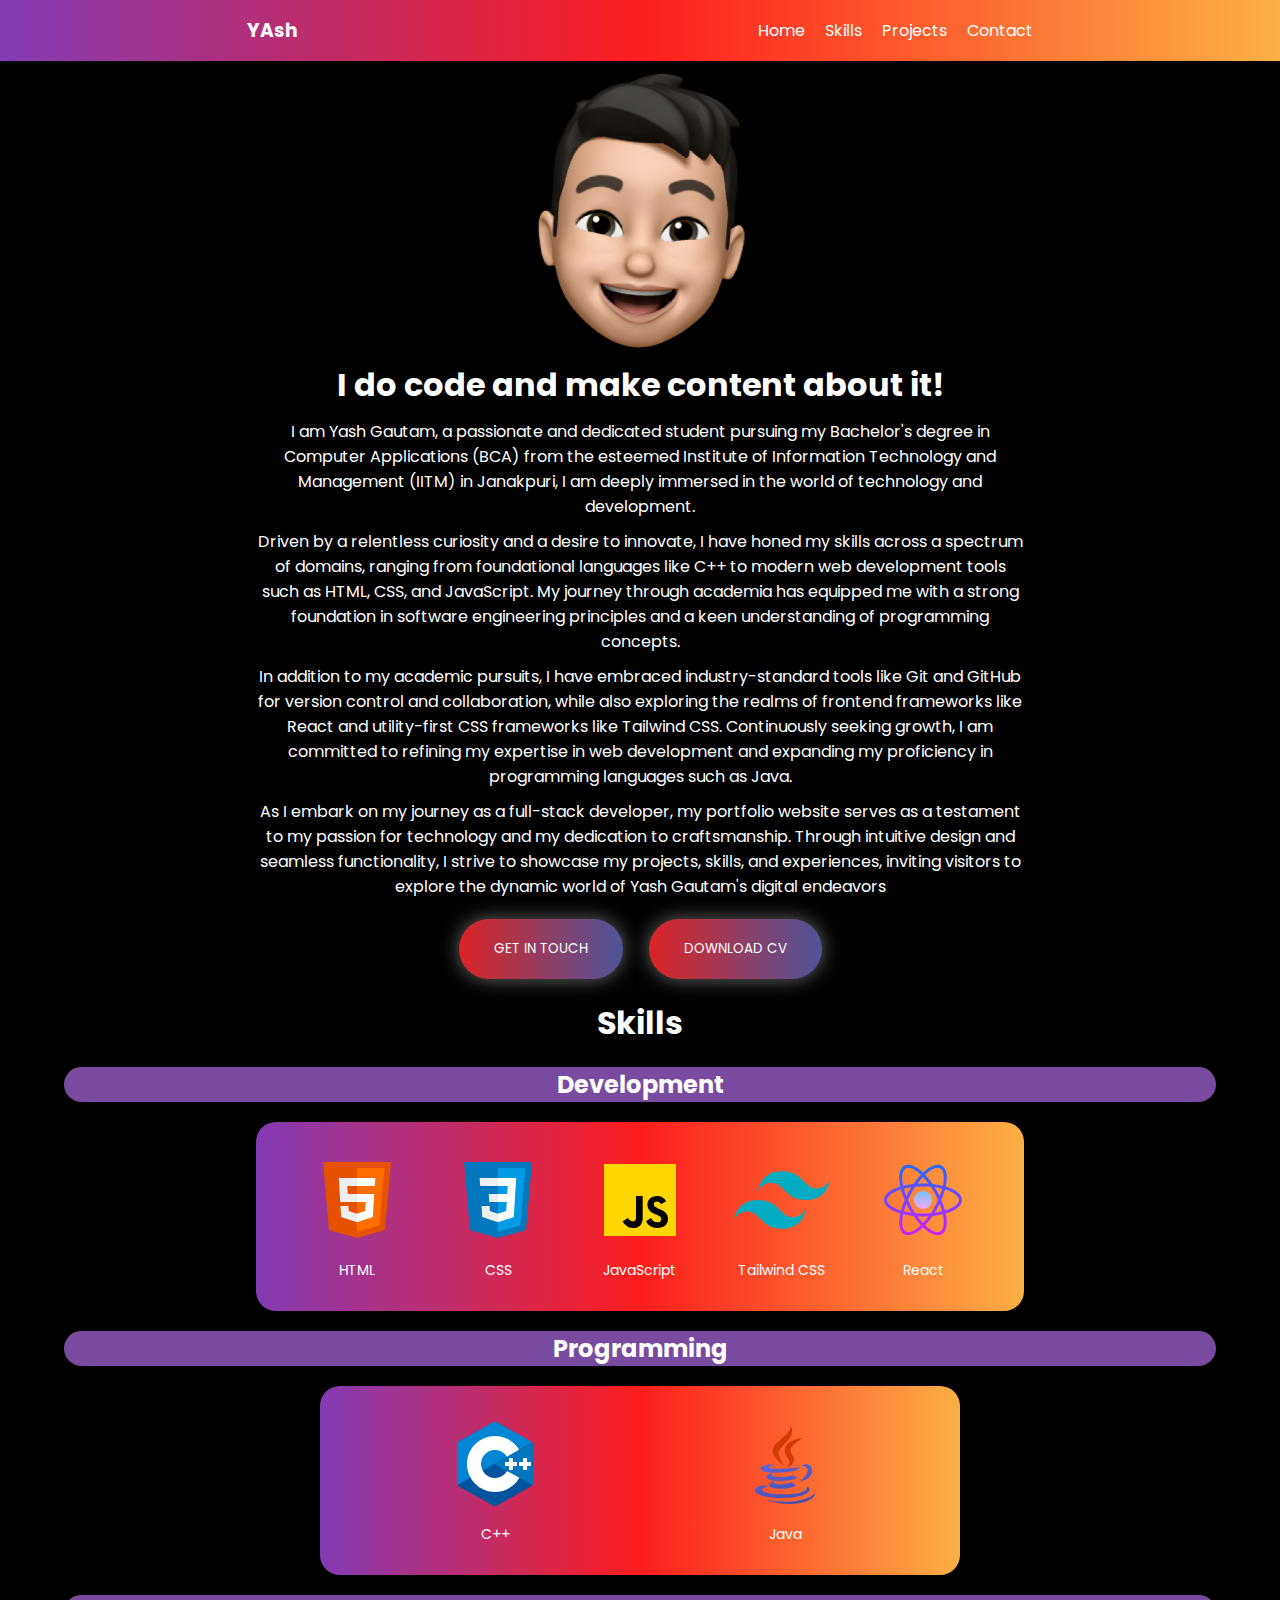
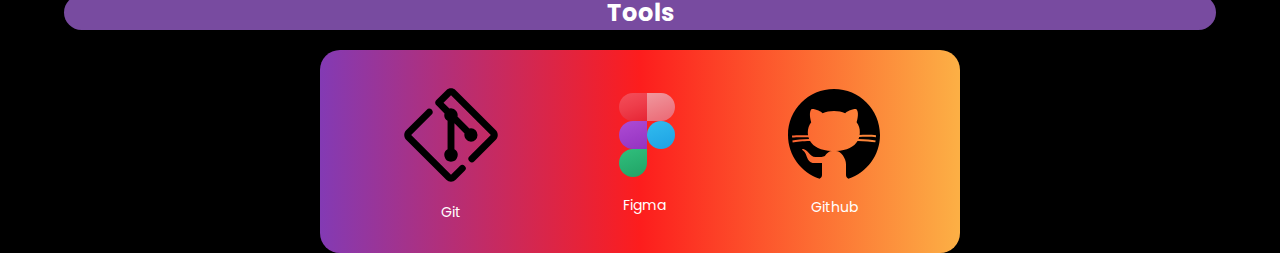
==== index.html @ fa4d7747 "first commit" ====
<!DOCTYPE html>
<html lang="en">
  <head>
    <meta charset="UTF-8" />
    <meta name="viewport" content="width=device-width, initial-scale=1.0" />
    <title>Document</title>
    <link rel="stylesheet" href="style.css" />
  </head>
  <body>
    <div class="header">
      <div class="navbar">
        <div class="logo">
          <h3>YAsh</h3>
        </div>
        <div class="right">
          <ul>
            <li>Home</li>
            <li>Skills</li>
            <li>Projects</li>
            <li>Contact</li>
          </ul>
        </div>
      </div>
    </div>
    <div class="main">
      <div class="memoji">
        <img src="images/memoji.png" alt="" />
      </div>
      <div class="content">
        <h1>I do code and make content about it!</h1>
        <p>
          I am Yash Gautam, a passionate and dedicated student pursuing my
          Bachelor's degree in Computer Applications (BCA) from the esteemed
          Institute of Information Technology and Management (IITM) in
          Janakpuri, I am deeply immersed in the world of technology and
          development.
        </p>

        <p>
          Driven by a relentless curiosity and a desire to innovate, I have
          honed my skills across a spectrum of domains, ranging from
          foundational languages like C++ to modern web development tools such
          as HTML, CSS, and JavaScript. My journey through academia has equipped
          me with a strong foundation in software engineering principles and a
          keen understanding of programming concepts.
        </p>

        <p>
          In addition to my academic pursuits, I have embraced industry-standard
          tools like Git and GitHub for version control and collaboration, while
          also exploring the realms of frontend frameworks like React and
          utility-first CSS frameworks like Tailwind CSS. Continuously seeking
          growth, I am committed to refining my expertise in web development and
          expanding my proficiency in programming languages such as Java.
        </p>

        <p>
          As I embark on my journey as a full-stack developer, my portfolio
          website serves as a testament to my passion for technology and my
          dedication to craftsmanship. Through intuitive design and seamless
          functionality, I strive to showcase my projects, skills, and
          experiences, inviting visitors to explore the dynamic world of Yash
          Gautam's digital endeavors
        </p>
      </div>
      <div class="buttons">
        <button class="touch">Get in Touch</button>
        <button class="Download-cv">Download CV</button>
      </div>
      <div class="skills">
        <h1>Skills</h1>

        <h2>Development</h2>
        <div class="development">
          <div class="icon-container">
            <img src="images/html.svg" alt="" />
            <p>HTML</p>
          </div>
          <div class="icon-container">
            <img src="images/CSS.svg" alt="" />
            <p>CSS</p>
          </div>
          <div class="icon-container">
            <img src="images/javascript.svg" alt="" />
            <p>JavaScript</p>
          </div>
          <div class="icon-container">
            <img src="images/tailwind.svg" alt="" />
            <p>Tailwind CSS</p>
          </div>
          <div class="icon-container">
            <img src="images/react.svg" alt="" />
            <p>React</p>
          </div>
        </div>

        <h2>Programming</h2>
        <div class="programming">
          <div class="icon-container">
            <img src="images/c++.svg" alt="" />
            <p>C++</p>
          </div>
          <div class="icon-container">
            <img src="images/java.svg" alt="" />
            <p>Java</p>
          </div>
        </div>

        <h2>Tools</h2>
        <div class="tools">
          <div class="icon-container">
            <img class="git" src="images/git.svg" alt="" />
            <p>Git</p>
          </div>
          <div class="icon-container">
            <img src="images/figma.svg" alt="" />
            <p>Figma</p>
          </div>
          <div class="icon-container">
            <img src="images/github.svg" alt="" />
            <p>Github</p>
          </div>
        </div>
      </div>
      <!-- <div class="projects">
        <h1>Projects</h1>
        <div class="tic-tac">
            <img src="images/tic.jpg" alt="">
            <a href="https://yashgautam99.github.io/TicTacToe/" target="_blank">Tic-Tac Toe Game</a>
        </div> -->
      </div>
    </div>
  </body>
</html>
---- style.css ----
@import url("https://fonts.googleapis.com/css2?family=Martel+Sans:wght@200;300;400;600;700;800;900&family=Poppins:ital,wght@0,100;0,200;0,300;0,400;0,500;0,600;0,700;0,800;0,900;1,100;1,200;1,300;1,400;1,500;1,600;1,700;1,800;1,900&display=swap");
* {
  margin: 0;
  padding: 0;
  box-sizing: border-box;
  font-family: "Poppins", sans-serif;
}
body {
  background-color: black;
  color: #fff;
}

.header {
  background: rgb(131, 58, 180);
  background: linear-gradient(
    90deg,
    rgba(131, 58, 180, 1) 0%,
    rgba(253, 29, 29, 1) 50%,
    rgba(252, 176, 69, 1) 100%
  );
}

.navbar {
  display: flex;
  justify-content: space-around;
  align-items: center;
  padding: 1rem;
}

.right li {
  list-style: none;
  cursor: pointer;
}

.right ul {
  display: flex;
  gap: 20px;
  align-items: center;
}

.main {
  width: 100%;
  height: 90vh;
}

.main img {
  max-width: 300px;
}

.memoji {
  width: 100%;
  display: flex;
  justify-content: center;
  align-items: center;
}

.content {
  width: 60%;
  display: flex;
  flex-direction: column;
  margin: auto;
  text-align: center;
}

.content p {
  margin-top: 10px;
}

.buttons {
  display: flex;
  justify-content: center;
  flex-wrap: wrap;
}

.buttons button {
  margin: 20px 13px;
  padding: 20px 35px;
  border: none;
  border-radius: 30px;
  box-shadow: 0 8px 16px 0 rgba(0, 0, 0, 0.2), 0 6px 20px 0 rgba(0, 0, 0, 0.19);
  cursor: pointer;
  transition: 0.5s;
  text-transform: uppercase;
  background-size: 200% auto;
  color: white;
  box-shadow: 0 0 20px #6c6b6b;
  background-image: linear-gradient(
    to right,
    #dc2424 0%,
    #4a569d 51%,
    #dc2424 100%
  );
  /* background: radial-gradient(circle, rgba(63,94,251,1) 0%, rgba(252,70,107,1) 100%); */
}
.buttons button:hover {
  background-position: right center; /* change the direction of the change here */
  color: #fff;
  text-decoration: none;
}

.btn-grad {
  margin: 10px;
  padding: 15px 45px;
  text-align: center;
  text-transform: uppercase;
  transition: 0.5s;
  background-size: 200% auto;
  color: white;
  box-shadow: 0 0 20px #eee;
  border-radius: 10px;
  display: block;
}

.btn-grad:hover {
  background-position: right center; /* change the direction of the change here */
  color: #fff;
  text-decoration: none;
}
.skills h1{
    /* font-size: 50px; */
}
.skills img {
  transition: transform 0.3s ease-in-out; /* Add smooth transition */
}
.skills .icon-container {
  text-align: center;
}
.skills .icon-container img {
  transition: transform 0.3s ease-in-out;
}

.skills .icon-container img:hover {
  transform: scale(1.1);
}

.skills .icon-container p {
  margin-top: 5px;
  font-size: 14px;
  color: #ffffff;
}
.skills img:hover {
  transform: scale(1.1); /* Zoom effect on hover */
}
.skills {
  display: flex;
  flex-direction: column;
  justify-content: center;
  align-items: center;
}
.skills h2 {
  text-align: center;
}
.development {
  flex-wrap: wrap;
  display: flex;
  justify-content: space-around; /* Center vertically */
  align-items: center; /* Center horizontally */
  text-align: center; /* Align text horizontally */
  height: 100%; /* Ensure div takes up full height */

  margin-top: 20px;
  background: rgb(131, 58, 180);
  background: linear-gradient(
    90deg,
    rgba(131, 58, 180, 1) 0%,
    rgba(253, 29, 29, 1) 50%,
    rgba(252, 176, 69, 1) 100%
  );
  padding: 30px;
  width: 60vw;
  border-radius: 20px;
}
.skills h2 {
  margin-top: 20px;
  width: 90vw;
  background-color: #784ba0;
  border-radius: 20px;
}

.programming {
  flex-wrap: wrap;
  display: flex;
  justify-content: space-around; /* Center vertically */
  align-items: center; /* Center horizontally */
  text-align: center; /* Align text horizontally */
  height: 100%; /* Ensure div takes up full height */

  margin-top: 20px;
  background: rgb(131, 58, 180);
  background: linear-gradient(
    90deg,
    rgba(131, 58, 180, 1) 0%,
    rgba(253, 29, 29, 1) 50%,
    rgba(252, 176, 69, 1) 100%
  );
  padding: 30px;
  width: 50vw;
  border-radius: 20px;
}
.tools {
  flex-wrap: wrap;
  display: flex;
  justify-content: space-around; /* Center vertically */
  align-items: center; /* Center horizontally */
  text-align: center; /* Align text horizontally */
  height: 100%; /* Ensure div takes up full height */

  margin-top: 20px;
  background: rgb(131, 58, 180);
  background: linear-gradient(
    90deg,
    rgba(131, 58, 180, 1) 0%,
    rgba(253, 29, 29, 1) 50%,
    rgba(252, 176, 69, 1) 100%
  );
  padding: 30px;
  width: 50vw;
  border-radius: 20px;
}
.git {
  width: 110px;
}
.projects {
    display: flex;
    flex-direction: column;
    justify-content: center; /* Center vertically */
    align-items: center; /* Center horizontally */
    background-color: red;
    width: 50vw;
    margin: auto;
}
.projects img{
    display: block;
    width: 150px;
}
.tic-tac {
    margin-top: 20px; /* Adjust spacing between projects */
    text-align: center; /* Center content inside the tic-tac div */
}
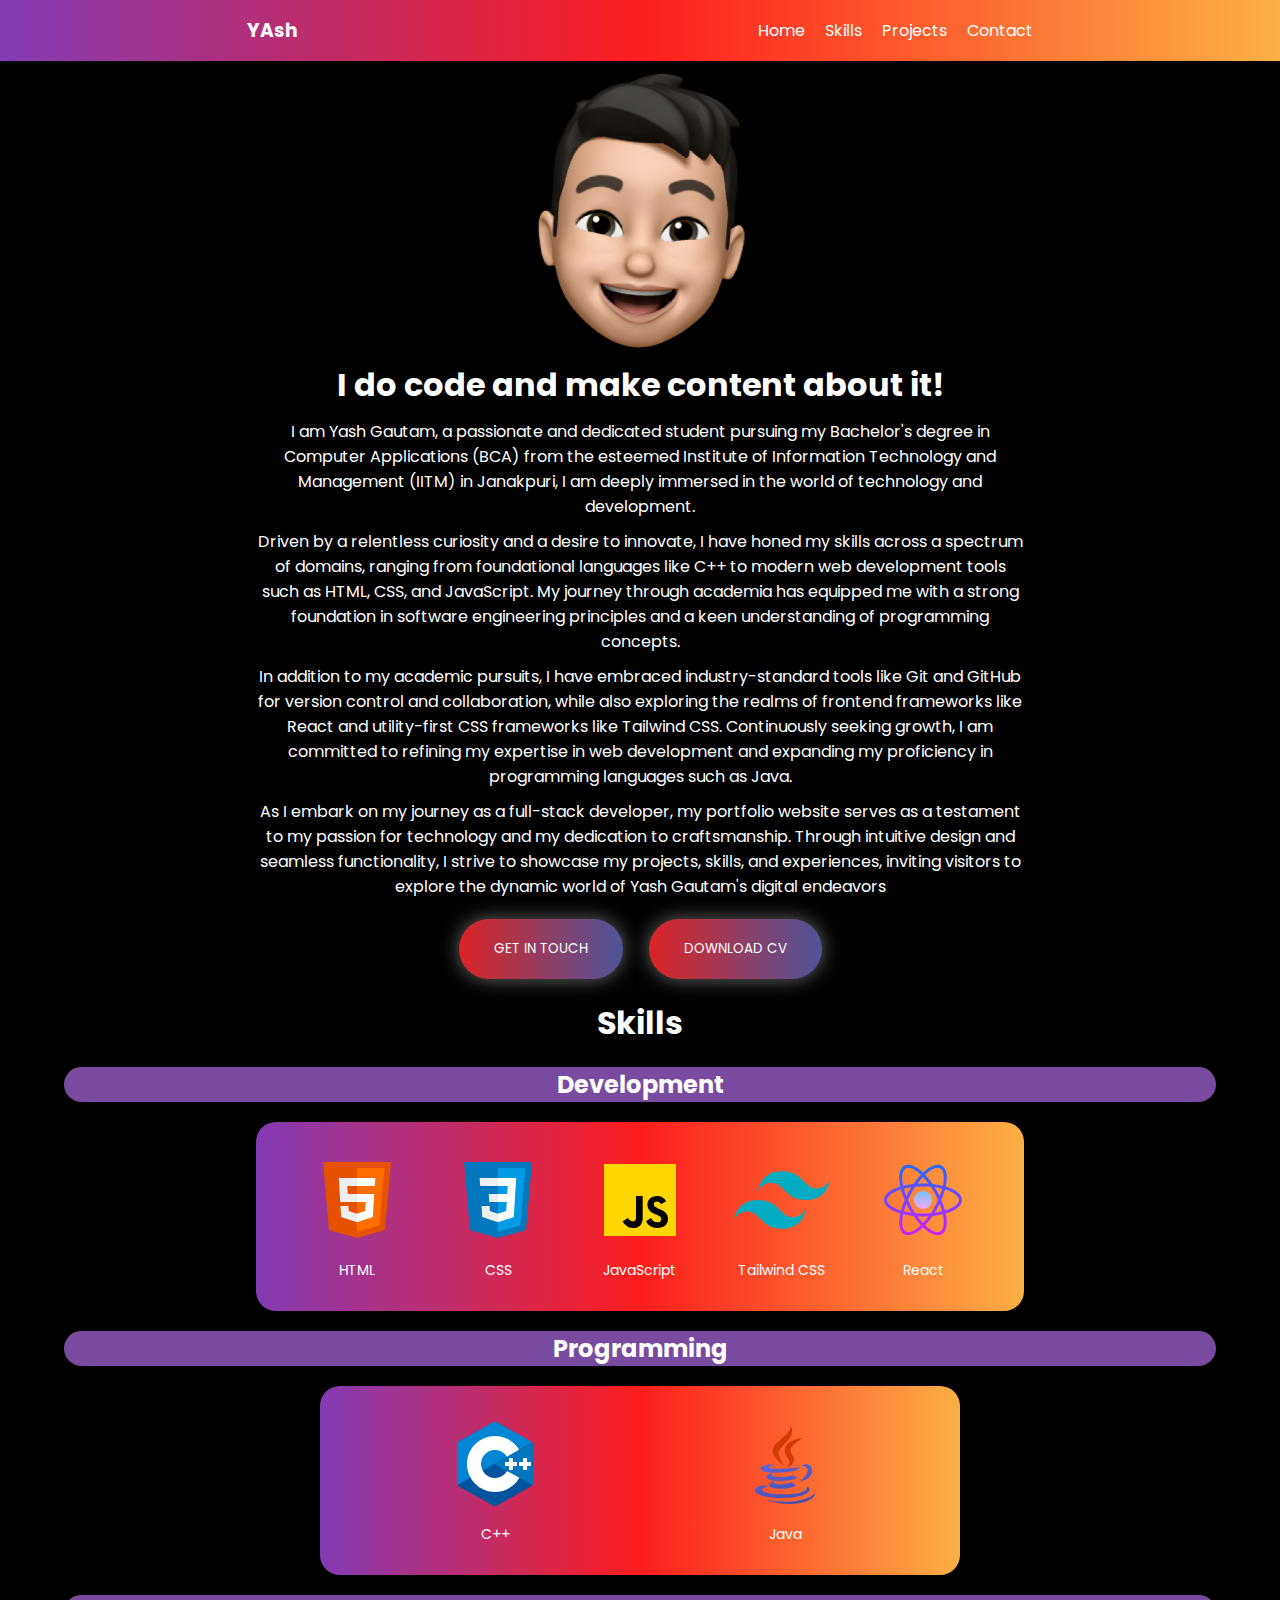
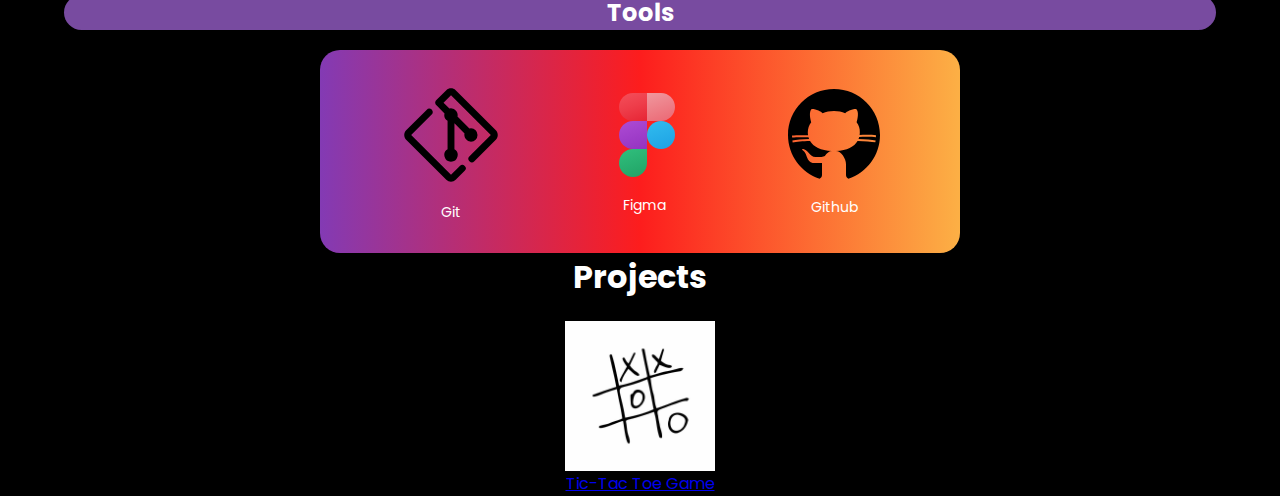
==== commit 25916de7: "project added" ====
--- a/index.html
+++ b/index.html
@@ -122,12 +122,12 @@
           </div>
         </div>
       </div>
-      <!-- <div class="projects">
+      <div class="projects">
         <h1>Projects</h1>
         <div class="tic-tac">
             <img src="images/tic.jpg" alt="">
             <a href="https://yashgautam99.github.io/TicTacToe/" target="_blank">Tic-Tac Toe Game</a>
-        </div> -->
+        </div>
       </div>
     </div>
   </body>
--- a/style.css
+++ b/style.css
@@ -225,7 +225,7 @@
     flex-direction: column;
     justify-content: center; /* Center vertically */
     align-items: center; /* Center horizontally */
-    background-color: red;
+    /* background-color: red; */
     width: 50vw;
     margin: auto;
 }
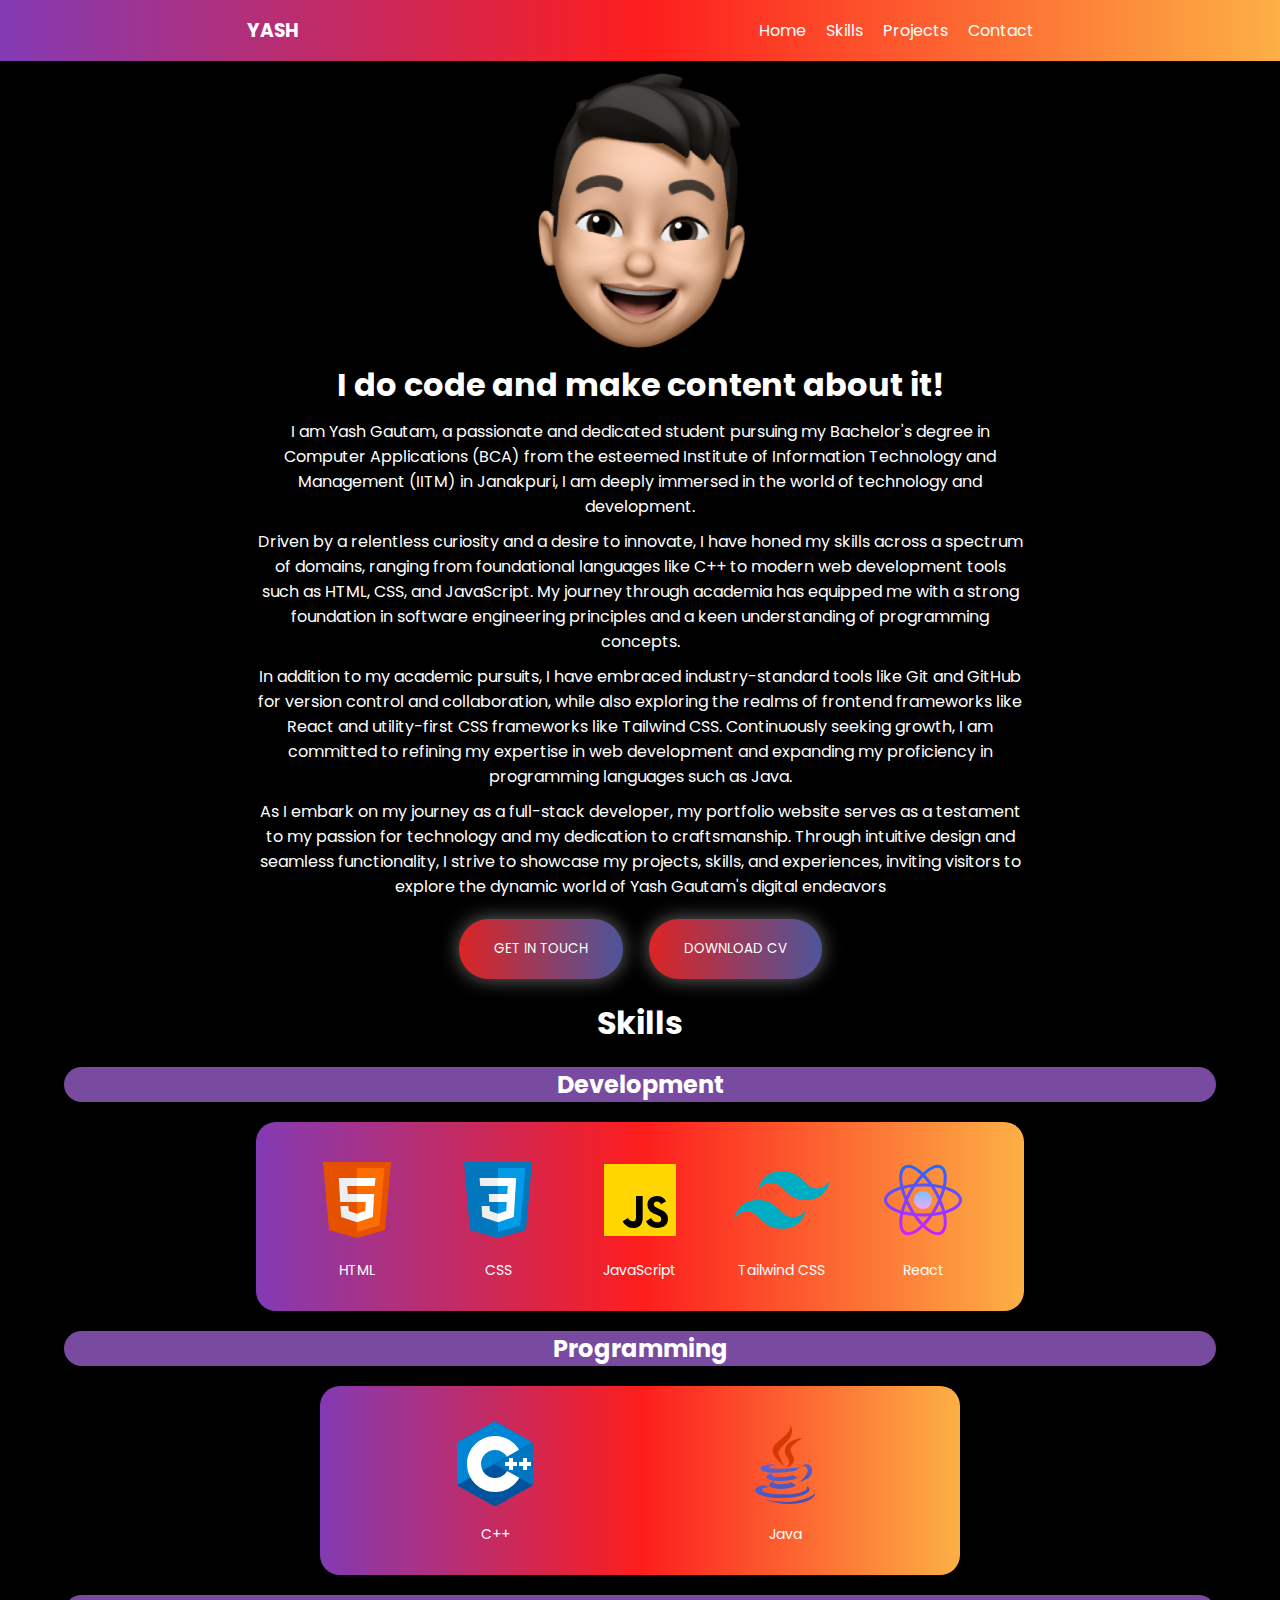
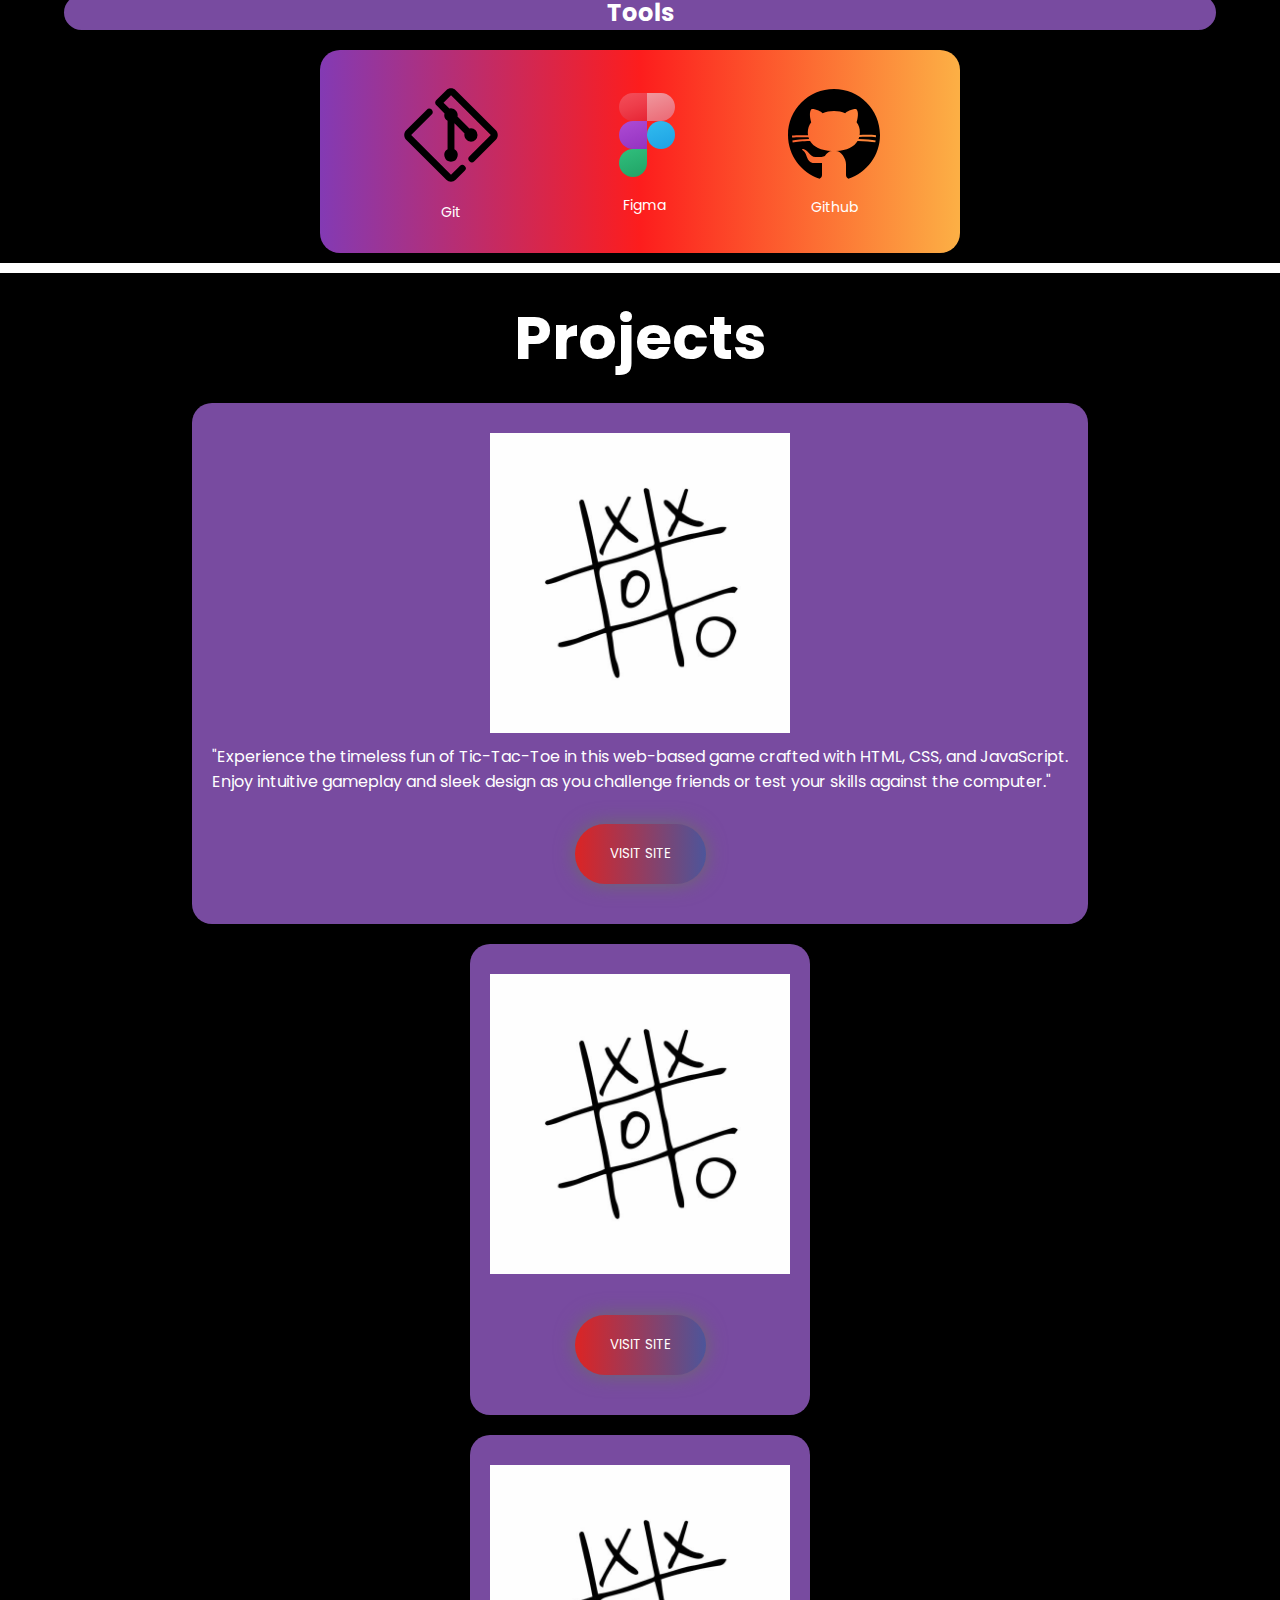
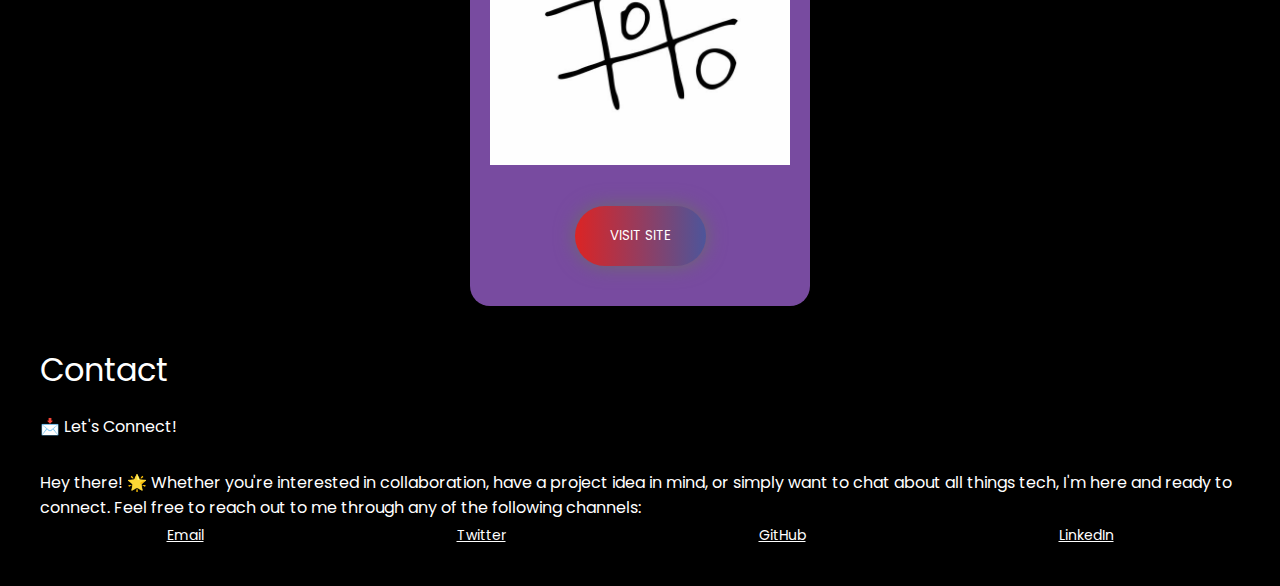
==== commit 3e64fa66: "new changes" ====
--- a/index.html
+++ b/index.html
@@ -4,25 +4,32 @@
     <meta charset="UTF-8" />
     <meta name="viewport" content="width=device-width, initial-scale=1.0" />
     <title>Document</title>
+    <link rel="stylesheet" href="https://cdnjs.cloudflare.com/ajax/libs/font-awesome/6.5.2/css/all.min.css" integrity="sha512-SnH5WK+bZxgPHs44uWIX+LLJAJ9/2PkPKZ5QiAj6Ta86w+fsb2TkcmfRyVX3pBnMFcV7oQPJkl9QevSCWr3W6A==" crossorigin="anonymous" referrerpolicy="no-referrer" />
     <link rel="stylesheet" href="style.css" />
+
   </head>
   <body>
+
+    <!-- navbarrr -->
     <div class="header">
       <div class="navbar">
         <div class="logo">
-          <h3>YAsh</h3>
+          <h3>YASH</h3>
         </div>
         <div class="right">
           <ul>
-            <li>Home</li>
-            <li>Skills</li>
-            <li>Projects</li>
-            <li>Contact</li>
+            <li><a href="#home">Home</a></li>
+            <li><a href="#skills">Skills</a></li>
+            <li><a href="#projects">Projects</a></li>
+            <li><a href="#contact">Contact</a></li>
           </ul>
         </div>
       </div>
     </div>
-    <div class="main">
+
+    <!-- homeeeee -->
+
+    <div class="main" id="home">
       <div class="memoji">
         <img src="images/memoji.png" alt="" />
       </div>
@@ -64,10 +71,13 @@
         </p>
       </div>
       <div class="buttons">
-        <button class="touch">Get in Touch</button>
+        <a href="mailto:yash99gautam@gmail.com"> <button class="touch">Get in Touch</button></a>
         <button class="Download-cv">Download CV</button>
       </div>
-      <div class="skills">
+
+      <!-- skillsssss -->
+
+      <div class="skills" id="skills">
         <h1>Skills</h1>
 
         <h2>Development</h2>
@@ -122,13 +132,50 @@
           </div>
         </div>
       </div>
-      <div class="projects">
+
+      <!-- prjectssssssss -->
+
+      <div class="projects" id="projects">
         <h1>Projects</h1>
         <div class="tic-tac">
-            <img src="images/tic.jpg" alt="">
-            <a href="https://yashgautam99.github.io/TicTacToe/" target="_blank">Tic-Tac Toe Game</a>
+           <a href="https://yashgautam99.github.io/TicTacToe/"><img src="images/tic.jpg" alt=""></a>   
+           <p>"Experience the timeless fun of Tic-Tac-Toe in this web-based game crafted with HTML, CSS, and JavaScript. Enjoy intuitive gameplay and sleek design as you challenge friends or test your skills against the computer."</p>       
+            <a href="https://yashgautam99.github.io/TicTacToe/" target="_blank"> <button>Visit Site</button></a>
         </div>
+        <div class="projects">
+            <div class="tic-tac">
+               <a href="https://yashgautam99.github.io/TicTacToe/"><img src="images/tic.jpg" alt=""></a>          
+                <a href="https://yashgautam99.github.io/TicTacToe/" target="_blank"> <button>Visit Site</button></a>
+            </div>
+            <div class="projects">
+                <div class="tic-tac">
+                   <a href="https://yashgautam99.github.io/TicTacToe/"><img src="images/tic.jpg" alt=""></a>          
+                    <a href="https://yashgautam99.github.io/TicTacToe/" target="_blank"> <button>Visit Site</button></a>
+                </div>
       </div>
     </div>
+    <div class="contact-container" id="contact">
+        <div class="contact-heading">Contact</div>
+        <p class="contact-description">
+            📩 Let's Connect!
+            <p>Hey there! 🌟 Whether you're interested in collaboration, have a project idea in mind, or simply want to chat about all things tech, I'm here and ready to connect. Feel free to reach out to me through any of the following channels:</p>
+        <div class="contact-icons">
+            <div class="icon">
+                <a href="mailto:yash99gautam@gmail.com"><i class="fa-solid fa-envelope"></i></a>
+                <a href="mailto:yash99gautam@gmail.com"><p>Email</p></a>
+            </div>
+            <div class="icon">
+                <a href="https://twitter.com/yashgautam2502"><i class="fa-brands fa-square-x-twitter"></i></a>
+                <a href="https://twitter.com/yashgautam2502"><p>Twitter</p></a>
+            </div>
+            <div class="icon">
+                <a href="https://github.com/yashgautam99"><i class="fa-brands fa-github"></i></a>
+                <a href="https://github.com/yashgautam99"><p>GitHub</p></a>
+            </div>
+            <div class="icon">
+                <a href="https://www.linkedin.com/in/yashgautam99/"><i class="fa-brands fa-linkedin"></i></a>
+                <a href="https://www.linkedin.com/in/yashgautam99/"><p>LinkedIn</p></a>
+            </div>
+        </div>
   </body>
 </html>
--- a/style.css
+++ b/style.css
@@ -1,4 +1,5 @@
 @import url("https://fonts.googleapis.com/css2?family=Martel+Sans:wght@200;300;400;600;700;800;900&family=Poppins:ital,wght@0,100;0,200;0,300;0,400;0,500;0,600;0,700;0,800;0,900;1,100;1,200;1,300;1,400;1,500;1,600;1,700;1,800;1,900&display=swap");
+
 * {
   margin: 0;
   padding: 0;
@@ -18,6 +19,7 @@
     rgba(253, 29, 29, 1) 50%,
     rgba(252, 176, 69, 1) 100%
   );
+
 }
 
 .navbar {
@@ -25,13 +27,19 @@
   justify-content: space-around;
   align-items: center;
   padding: 1rem;
+
+
 }
 
 .right li {
   list-style: none;
   cursor: pointer;
-}
-
+
+}
+.right a{
+    text-decoration: none;
+    color: #fff;
+}
 .right ul {
   display: flex;
   gap: 20px;
@@ -146,6 +154,7 @@
   flex-direction: column;
   justify-content: center;
   align-items: center;
+  border-bottom: 10px  solid white;
 }
 .skills h2 {
   text-align: center;
@@ -216,24 +225,103 @@
   padding: 30px;
   width: 50vw;
   border-radius: 20px;
+  margin-bottom: 10px;
 }
 .git {
   width: 110px;
+}
+.projects h1{
+    margin-top: 20px;
+    font-size: 60px;
 }
 .projects {
     display: flex;
     flex-direction: column;
     justify-content: center; /* Center vertically */
     align-items: center; /* Center horizontally */
-    /* background-color: red; */
-    width: 50vw;
+    width: 70vw;
     margin: auto;
-}
-.projects img{
-    display: block;
-    width: 150px;
-}
+
+}
+
 .tic-tac {
+    display: flex;
+    flex-direction: column;
+    justify-content: center; /* Center vertically */
+    align-items: center; /* Center horizontally */
     margin-top: 20px; /* Adjust spacing between projects */
-    text-align: center; /* Center content inside the tic-tac div */
+    background-color: #784ba0;
+    padding: 20px; /* Add padding for better spacing */
+    border-radius: 20px;
+}
+
+.tic-tac img {
+    width: 60vw;
+}
+
+.tic-tac a {
+    margin-top: 10px; /* Adjust spacing between image and link */
+    color: white; /* Set link color */
+    text-decoration: none; /* Remove default underline */
+    font-weight: bold; /* Optionally set font weight */
+    font-size: 25px;
+}
+.projects button{
+    margin: 20px 13px;
+    padding: 20px 35px;
+    border: none;
+    border-radius: 30px;
+    box-shadow: 0 8px 16px 0 rgba(0, 0, 0, 0.2), 0 6px 20px 0 rgba(0, 0, 0, 0.19);
+    cursor: pointer;
+    transition: 0.5s;
+    text-transform: uppercase;
+    background-size: 200% auto;
+    color: white;
+    box-shadow: 0 0 20px #6c6b6b;
+    background-image: linear-gradient(
+      to right,
+      #dc2424 0%,
+      #4a569d 51%,
+      #dc2424 100%
+    );
+}
+.projects button:hover{
+    background-position: right center; /* change the direction of the change here */
+    color: #fff;
+    text-decoration: none;
+}
+.contact-container {
+    width: 100vw;
+    padding: 40px;
+    background-color: #000000;
+    border-radius: 8px;
+}
+.contact-heading {
+    font-size: 32px;
+    margin-bottom: 20px;
+}
+.contact-description {
+    line-height: 1.6;
+    margin-bottom: 30px;
+}
+.contact-icons {
+    display: flex;
+    justify-content: space-around;
+    align-items: center;
+}
+.contact-icons i {
+    margin-top: 20px;
+    font-size: 30px;
+    color: #fff;
+}
+.contact-container a{
+    color: #fff;
+}
+.icon{
+    text-align: center;
+    margin: 0 20px;
+}
+.icon p{
+    margin-top: 5px;
+    font-size: 14px;
 }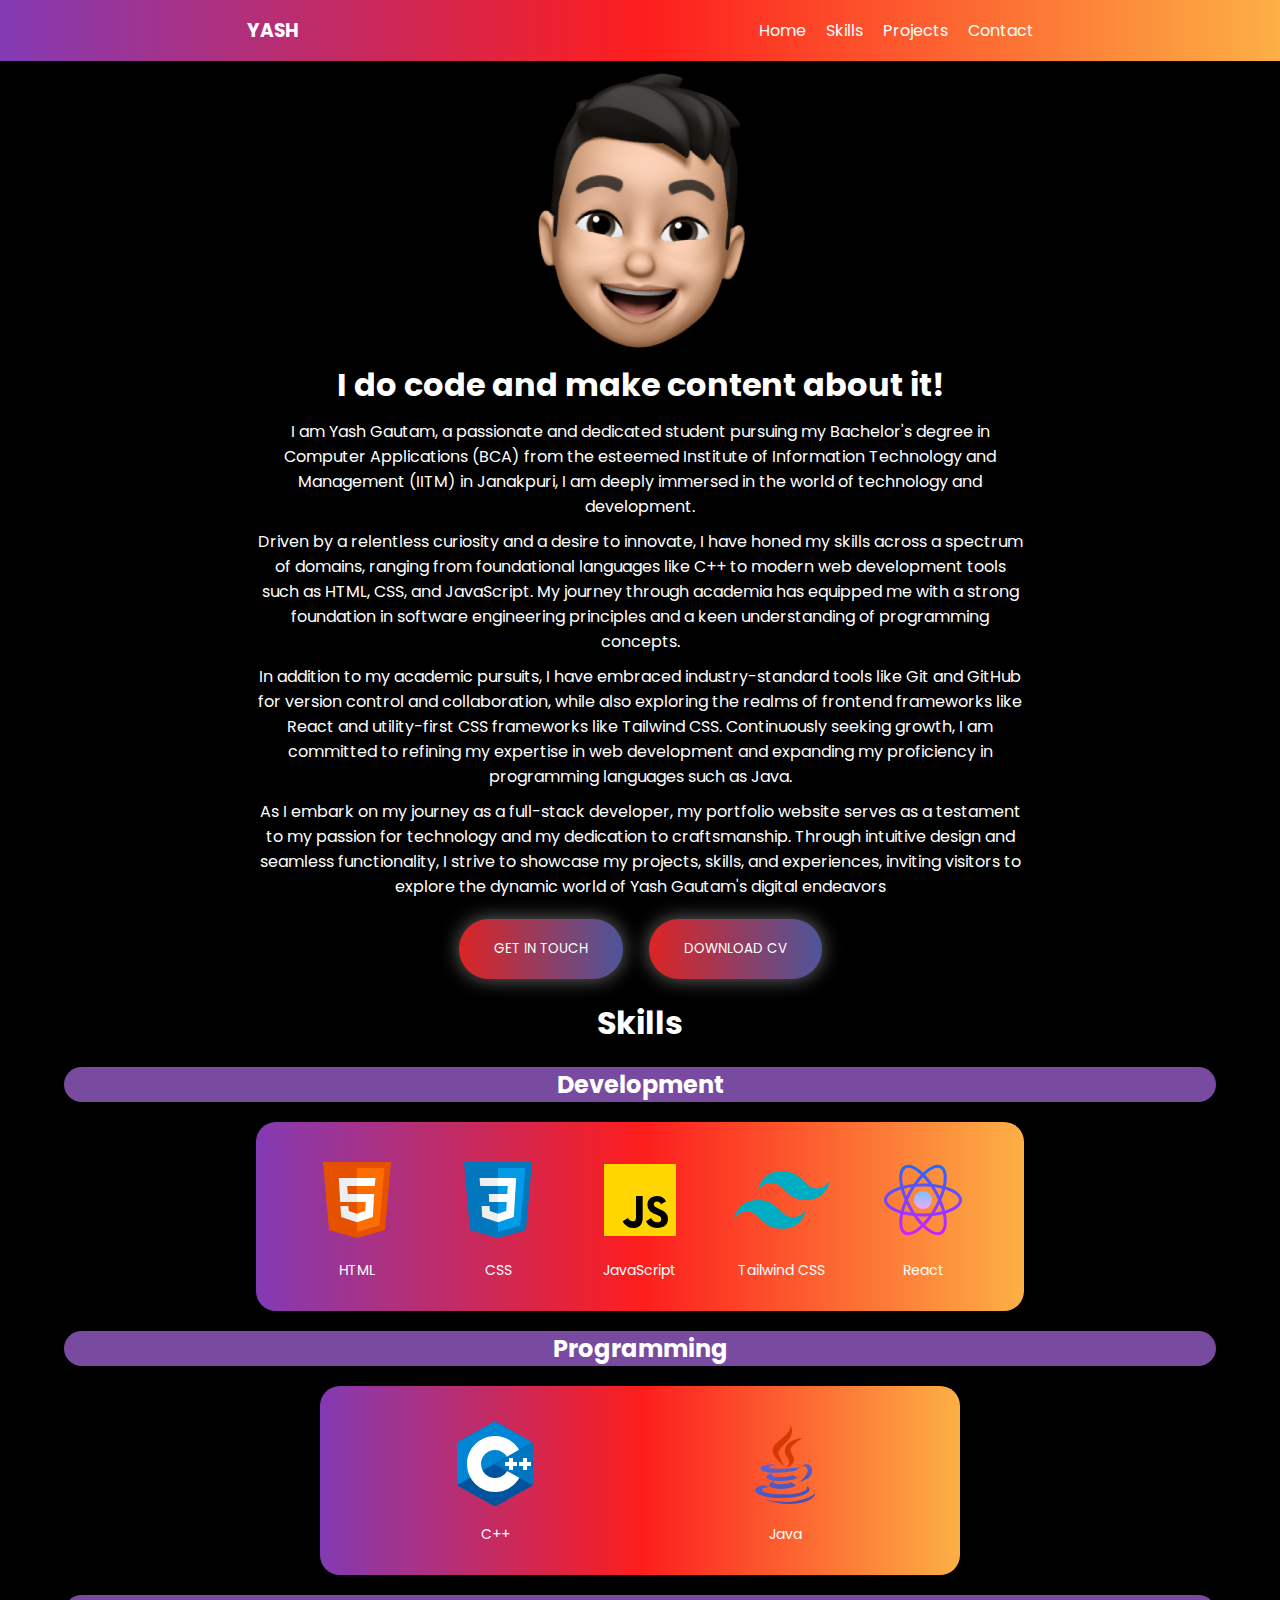
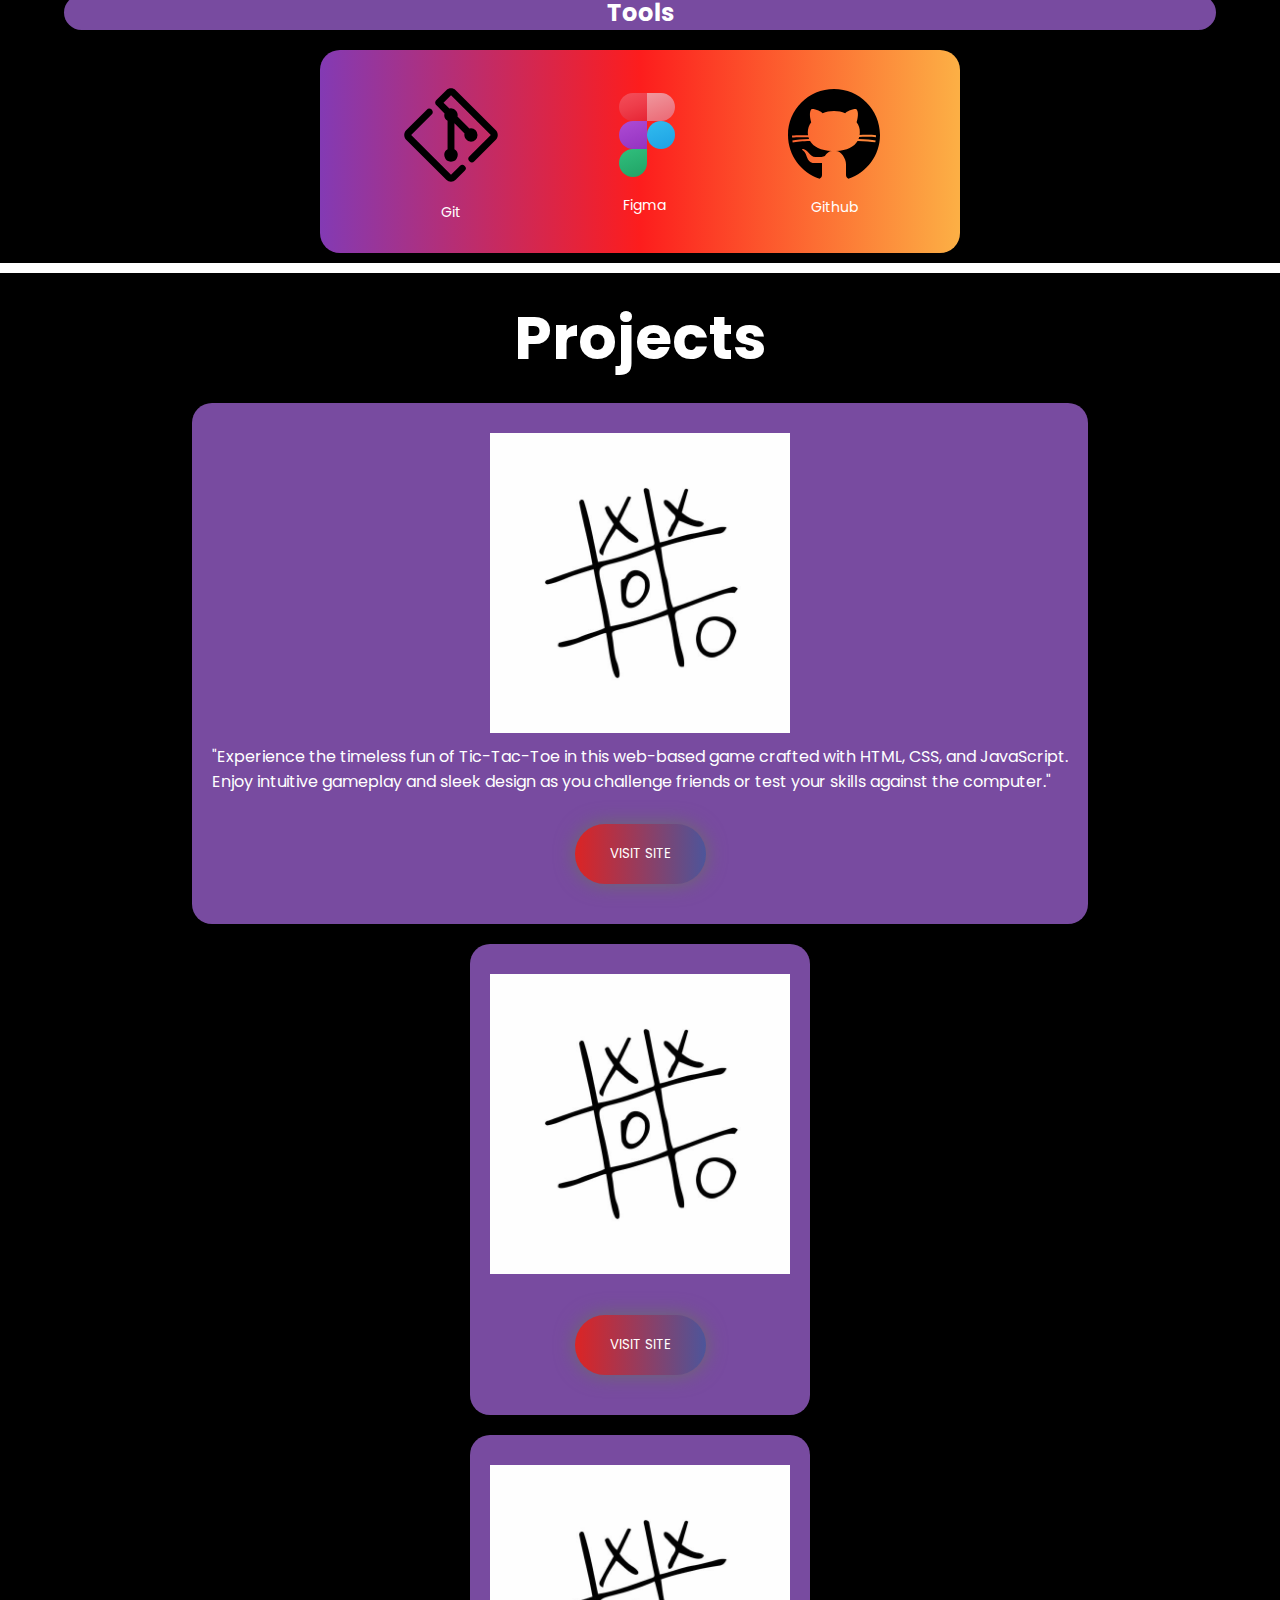
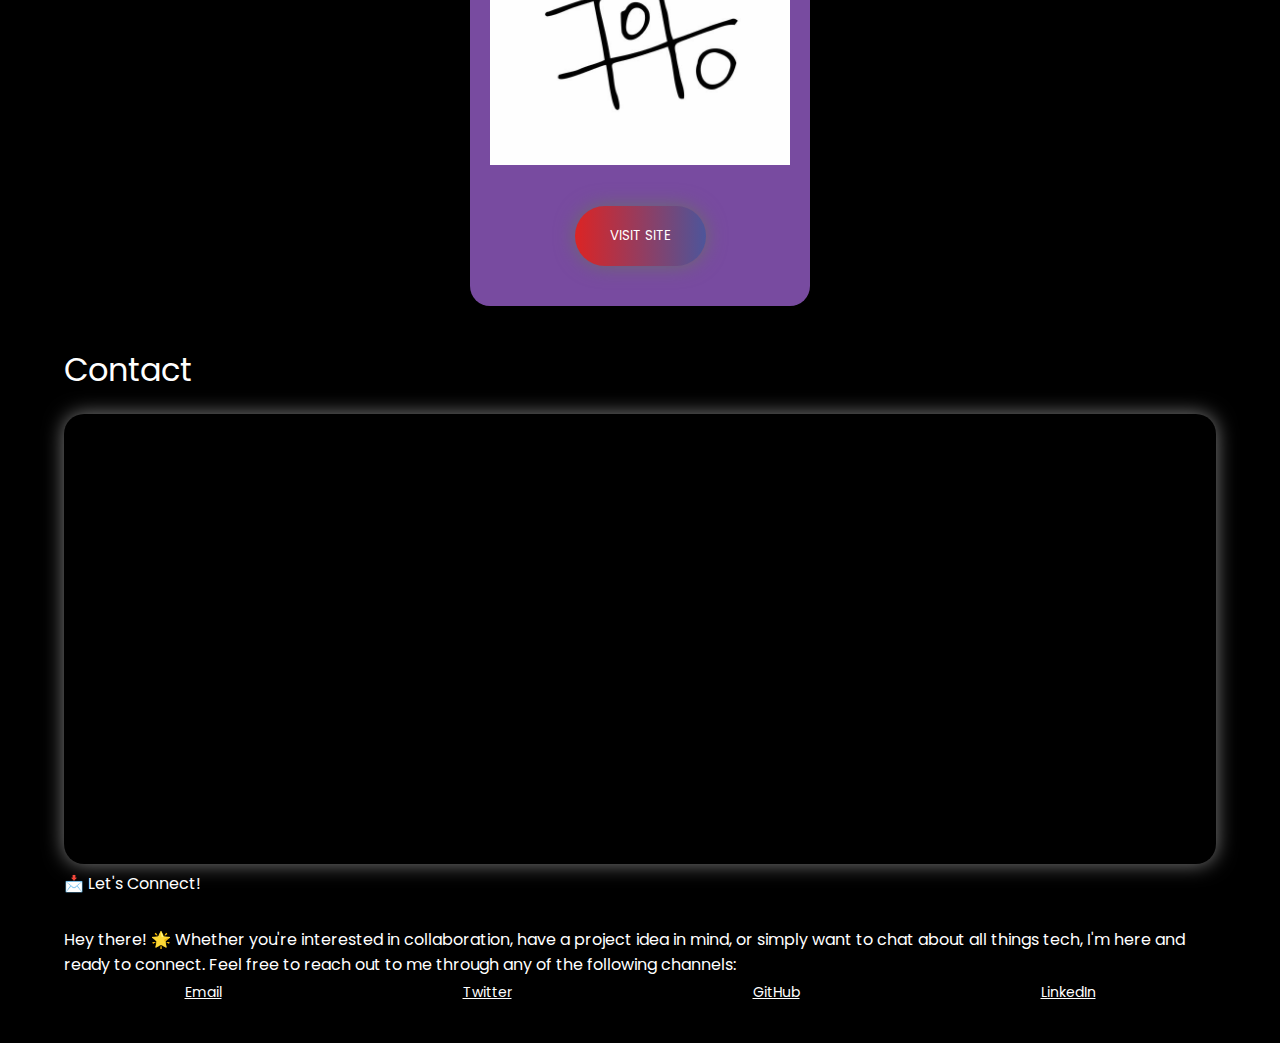
==== commit 5c025a18: "map added" ====
--- a/index.html
+++ b/index.html
@@ -156,6 +156,7 @@
     </div>
     <div class="contact-container" id="contact">
         <div class="contact-heading">Contact</div>
+        <iframe src="https://www.google.com/maps/embed?pb=!1m18!1m12!1m3!1d3500.7527670602344!2d77.3044388!3d28.6671205!2m3!1f0!2f0!3f0!3m2!1i1024!2i768!4f13.1!3m3!1m2!1s0x390cfb7210a9e1db%3A0xb3d97da7667cb42b!2sBlock%20E%2C%20Jhilmil%20Colony%2C%20Delhi%2C%20110092!5e0!3m2!1sen!2sin!4v1712759035286!5m2!1sen!2sin" width="600" height="450" style="border:0;" allowfullscreen="" loading="lazy" referrerpolicy="no-referrer-when-downgrade"></iframe>
         <p class="contact-description">
             📩 Let's Connect!
             <p>Hey there! 🌟 Whether you're interested in collaboration, have a project idea in mind, or simply want to chat about all things tech, I'm here and ready to connect. Feel free to reach out to me through any of the following channels:</p>
--- a/style.css
+++ b/style.css
@@ -9,6 +9,7 @@
 body {
   background-color: black;
   color: #fff;
+  overflow-x: hidden;
 }
 
 .header {
@@ -291,10 +292,11 @@
     text-decoration: none;
 }
 .contact-container {
-    width: 100vw;
+    width: calc(100vw-80px);
     padding: 40px;
     background-color: #000000;
     border-radius: 8px;
+    overflow-x: hidden;
 }
 .contact-heading {
     font-size: 32px;
@@ -324,4 +326,11 @@
 .icon p{
     margin-top: 5px;
     font-size: 14px;
+}
+iframe{
+    border-radius: 20px;
+    filter: invert(100%);
+    width: 90vw;
+    justify-content: center;
+    box-shadow: 0 0 20px rgba(0, 0, 0, 0.5); /* Add shadow to the iframe */
 }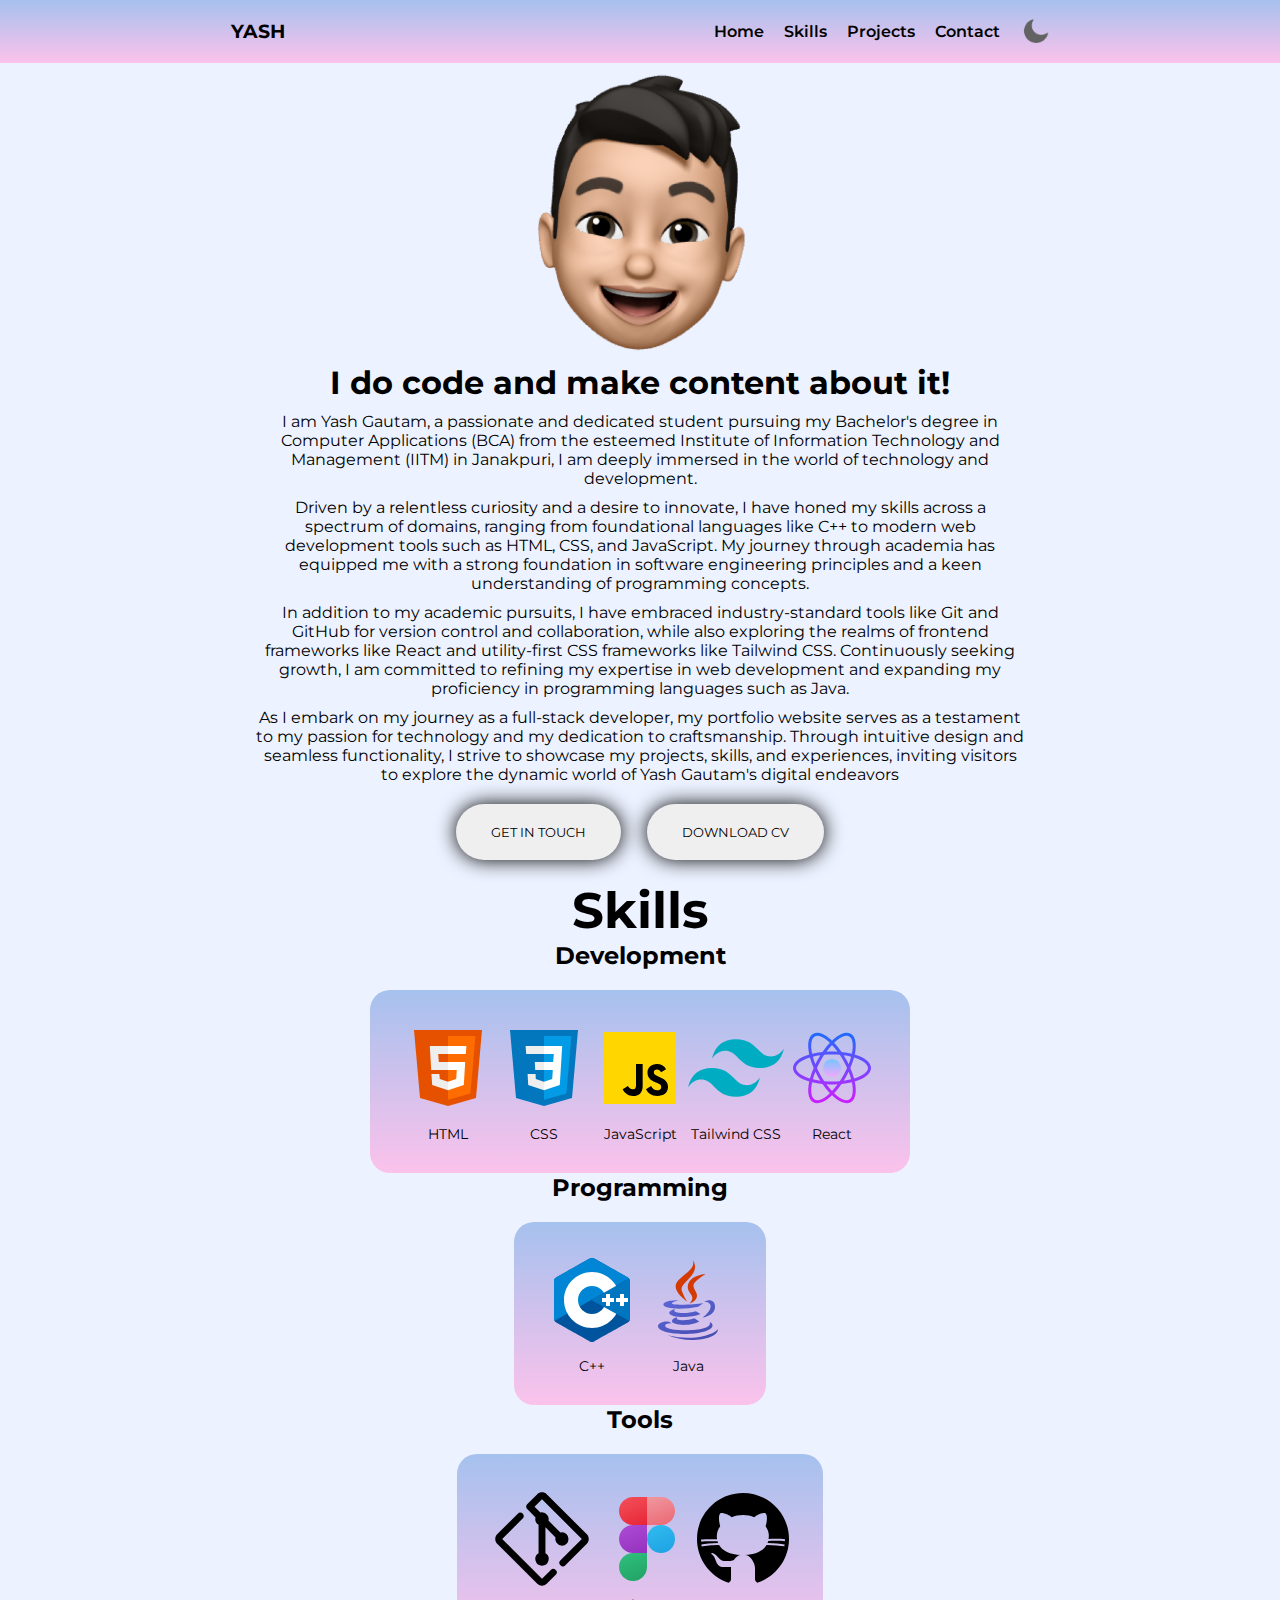
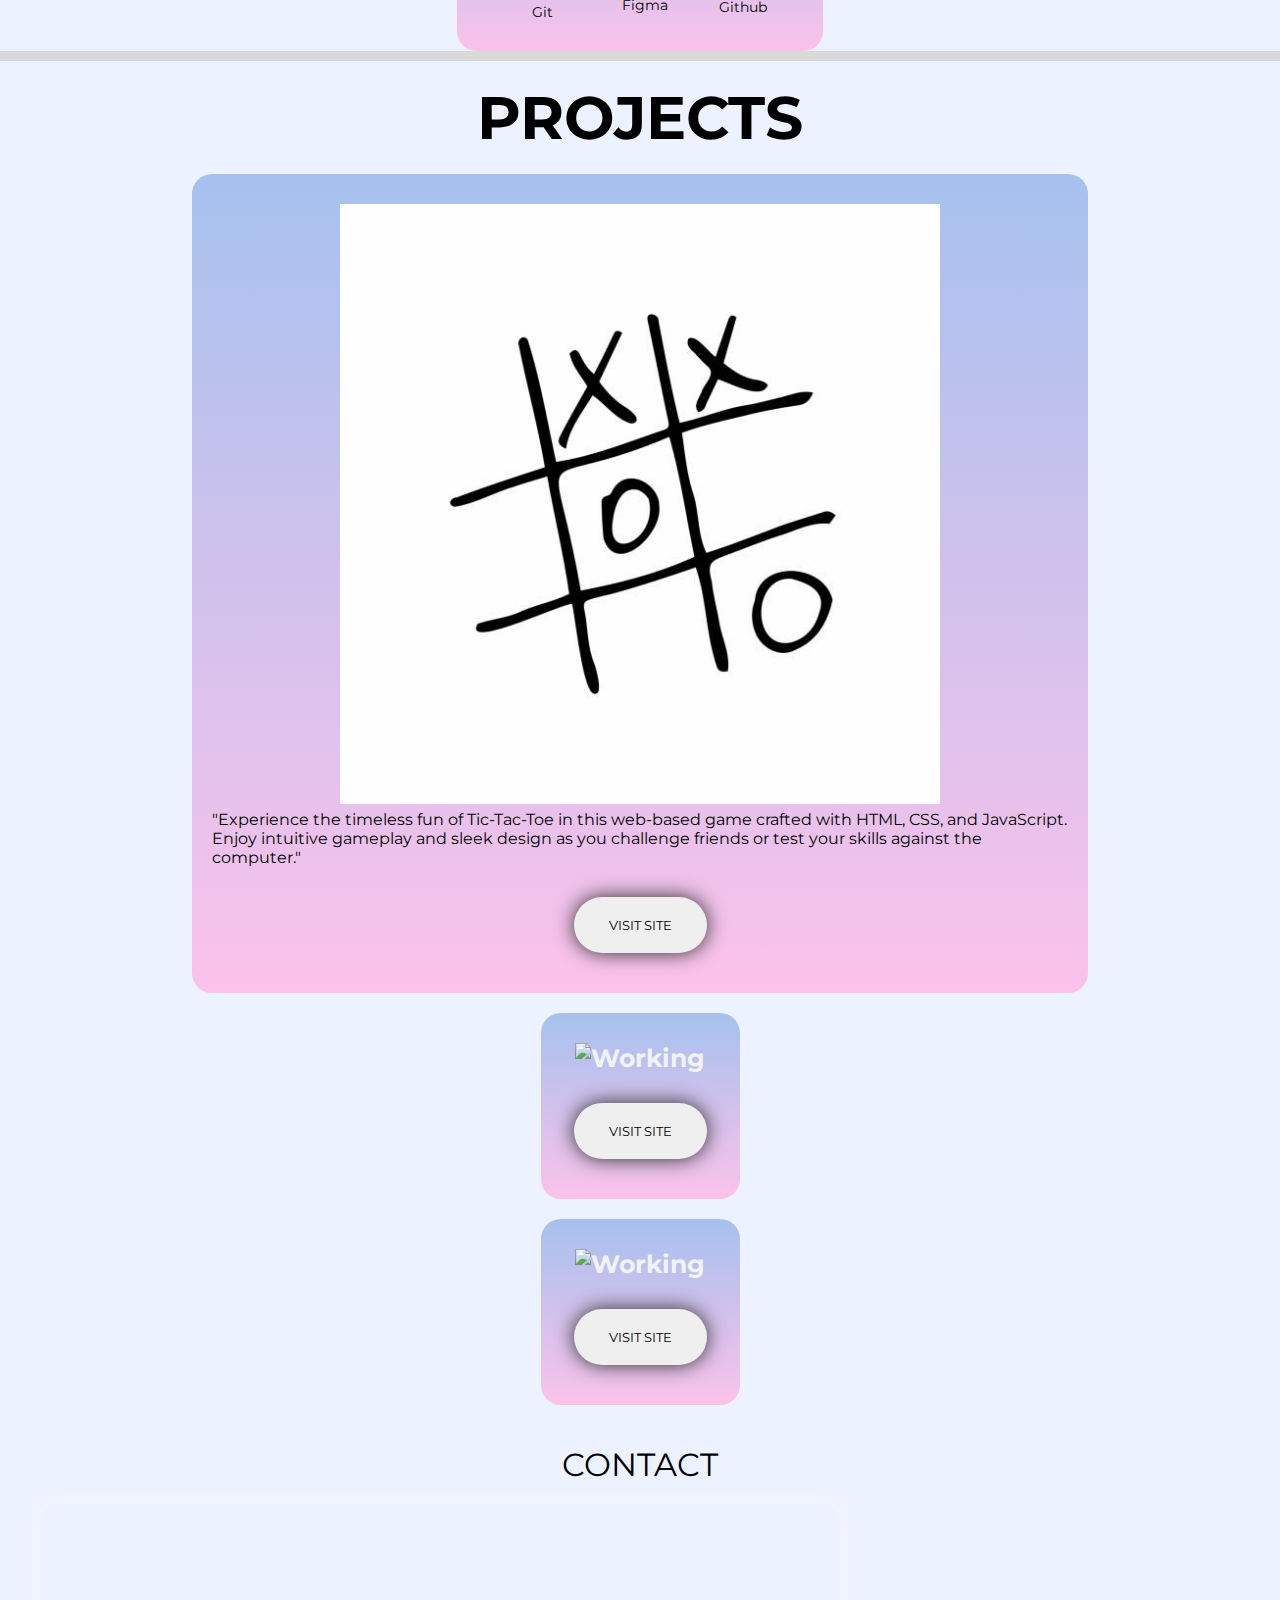
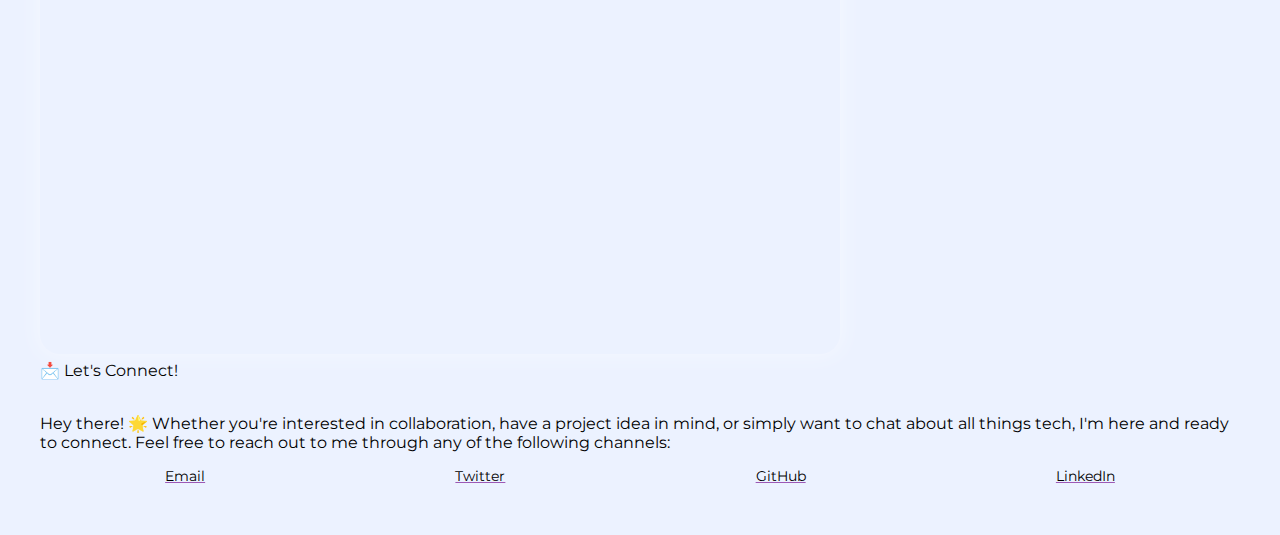
==== commit cf1687a9: "new changes" ====
--- a/index.html
+++ b/index.html
@@ -1,5 +1,5 @@
 <!DOCTYPE html>
-<html lang="en">
+<html lang="en" data-theme="light">
   <head>
     <meta charset="UTF-8" />
     <meta name="viewport" content="width=device-width, initial-scale=1.0" />
@@ -22,10 +22,14 @@
             <li><a href="#skills">Skills</a></li>
             <li><a href="#projects">Projects</a></li>
             <li><a href="#contact">Contact</a></li>
+            <img src="images/moon.png" id="icon">
           </ul>
+          
         </div>
       </div>
+   
     </div>
+    
 
     <!-- homeeeee -->
 
@@ -132,7 +136,7 @@
           </div>
         </div>
       </div>
-
+     
       <!-- prjectssssssss -->
 
       <div class="projects" id="projects">
@@ -144,13 +148,13 @@
         </div>
         <div class="projects">
             <div class="tic-tac">
-               <a href="https://yashgautam99.github.io/TicTacToe/"><img src="images/tic.jpg" alt=""></a>          
-                <a href="https://yashgautam99.github.io/TicTacToe/" target="_blank"> <button>Visit Site</button></a>
+               <a href=""><img src="" alt="Working"></a>          
+                <a href="" target="_blank"> <button>Visit Site</button></a>
             </div>
             <div class="projects">
                 <div class="tic-tac">
-                   <a href="https://yashgautam99.github.io/TicTacToe/"><img src="images/tic.jpg" alt=""></a>          
-                    <a href="https://yashgautam99.github.io/TicTacToe/" target="_blank"> <button>Visit Site</button></a>
+                   <a href=""><img src="" alt="Working"></a>          
+                    <a href="" target="_blank"> <button>Visit Site</button></a>
                 </div>
       </div>
     </div>
@@ -178,5 +182,6 @@
                 <a href="https://www.linkedin.com/in/yashgautam99/"><p>LinkedIn</p></a>
             </div>
         </div>
+        <script src="main.js"></script>
   </body>
 </html>
--- a/style.css
+++ b/style.css
@@ -1,26 +1,39 @@
-@import url("https://fonts.googleapis.com/css2?family=Martel+Sans:wght@200;300;400;600;700;800;900&family=Poppins:ital,wght@0,100;0,200;0,300;0,400;0,500;0,600;0,700;0,800;0,900;1,100;1,200;1,300;1,400;1,500;1,600;1,700;1,800;1,900&display=swap");
+@import url("https://fonts.googleapis.com/css2?family=Montserrat:ital,wght@0,100;0,200;0,300;0,400;0,500;0,600;0,700;0,800;0,900;1,100;1,200;1,300;1,400;1,500;1,600;1,700;1,800;1,900&family=Poppins:ital,wght@0,100;0,200;0,300;0,400;0,500;0,600;0,700;0,800;0,900;1,100;1,200;1,300;1,400;1,500;1,600;1,700;1,800;1,900&display=swap");
 
 * {
   margin: 0;
   padding: 0;
   box-sizing: border-box;
-  font-family: "Poppins", sans-serif;
-}
+  font-family: "Montserrat", sans-serif;
+}
+:root{
+  --gradient-color:linear-gradient(to top, #fbc2eb 0%, #a6c1ee 100%);
+  --main-background:#ECF2FF;
+  --text-color-black:black;
+  --hover-color:rgb(100, 100, 100);
+  --icon-color:black;
+  --button-color:linear-gradient(to bottom, rgba(255,255,255,0.15) 0%, rgba(0,0,0,0.15) 100%), radial-gradient(at top center, rgba(255,255,255,0.40) 0%, rgba(0,0,0,0.40) 120%) #989898;
+}
+.dark-theme{
+  --gradient-color:linear-gradient(60deg, #29323c 0%, #485563 100%);
+  --main-background:rgb(0, 0, 0);
+  --text-color-black:white;
+  --hover-color:rgb(255, 255, 255);
+  --icon-color:white;
+  --button-color:linear-gradient(60deg, #29323c 0%, #485563 100%);
+}
+
 body {
-  background-color: black;
-  color: #fff;
+  background-color: var(--main-background);
+  color: var(--text-color-black);
   overflow-x: hidden;
 }
-
+ #icon{
+  width: 30px;
+  cursor: pointer;
+ }
 .header {
-  background: rgb(131, 58, 180);
-  background: linear-gradient(
-    90deg,
-    rgba(131, 58, 180, 1) 0%,
-    rgba(253, 29, 29, 1) 50%,
-    rgba(252, 176, 69, 1) 100%
-  );
-
+  background-image: var(--gradient-color)
 }
 
 .navbar {
@@ -28,23 +41,25 @@
   justify-content: space-around;
   align-items: center;
   padding: 1rem;
-
-
+  /* width: 100vw; */
 }
 
 .right li {
   list-style: none;
   cursor: pointer;
-
-}
-.right a{
-    text-decoration: none;
-    color: #fff;
-}
+}
+
+.right a {
+  text-decoration: none;
+  color: var(--text-color-black);
+  font-weight: 600;
+}
+
 .right ul {
   display: flex;
   gap: 20px;
   align-items: center;
+  /* margin-left: 900px; */
 }
 
 .main {
@@ -54,6 +69,19 @@
 
 .main img {
   max-width: 300px;
+  animation: bounce 2s infinite;
+}
+
+@keyframes bounce {
+  0% {
+    transform: translateY(0);
+  }
+  50% {
+    transform: translateY(-20px);
+  }
+  100% {
+    transform: translateY(0);
+  }
 }
 
 .memoji {
@@ -61,6 +89,16 @@
   display: flex;
   justify-content: center;
   align-items: center;
+  animation: fadeIn 1s ease-in-out;
+}
+
+@keyframes fadeIn {
+  0% {
+    opacity: 0;
+  }
+  100% {
+    opacity: 1;
+  }
 }
 
 .content {
@@ -69,16 +107,30 @@
   flex-direction: column;
   margin: auto;
   text-align: center;
+  animation: slideIn 1s ease-in-out;
+}
+
+@keyframes slideIn {
+  0% {
+    transform: translateX(-50px);
+    opacity: 0;
+  }
+  100% {
+    transform: translateX(0);
+    opacity: 1;
+  }
 }
 
 .content p {
   margin-top: 10px;
+  color: var(--text-color-black);
 }
 
 .buttons {
   display: flex;
   justify-content: center;
   flex-wrap: wrap;
+  animation: fadeIn 1s ease-in-out;
 }
 
 .buttons button {
@@ -91,20 +143,17 @@
   transition: 0.5s;
   text-transform: uppercase;
   background-size: 200% auto;
-  color: white;
-  box-shadow: 0 0 20px #6c6b6b;
-  background-image: linear-gradient(
-    to right,
-    #dc2424 0%,
-    #4a569d 51%,
-    #dc2424 100%
-  );
-  /* background: radial-gradient(circle, rgba(63,94,251,1) 0%, rgba(252,70,107,1) 100%); */
-}
+  color: var(--text-color-black);
+  box-shadow: 0 0 20px #000000;
+  background-image: var(--button-color)
+}
+
 .buttons button:hover {
-  background-position: right center; /* change the direction of the change here */
-  color: #fff;
+  background-position: right center;
+  color: var(--hover-color);
   text-decoration: none;
+  transform: translateY(-5px);
+  box-shadow: 0 8px 16px 0 rgba(0, 0, 0, 0.3), 0 6px 20px 0 rgba(0, 0, 0, 0.3);
 }
 
 .btn-grad {
@@ -114,223 +163,255 @@
   text-transform: uppercase;
   transition: 0.5s;
   background-size: 200% auto;
-  color: white;
+  color: #f2f2f2;
   box-shadow: 0 0 20px #eee;
   border-radius: 10px;
   display: block;
+  background-image: linear-gradient(to right, #9b59b6, #8e44ad, #673ab7);
 }
 
 .btn-grad:hover {
-  background-position: right center; /* change the direction of the change here */
-  color: #fff;
+  background-position: right center;
+  color: #f2f2f2;
   text-decoration: none;
-}
-.skills h1{
-    /* font-size: 50px; */
-}
+  transform: translateY(-5px);
+  box-shadow: 0 8px 16px 0 rgba(0, 0, 0, 0.3), 0 6px 20px 0 rgba(0, 0, 0, 0.3);
+}
+
 .skills img {
-  transition: transform 0.3s ease-in-out; /* Add smooth transition */
-}
+  transition: transform 0.3s ease-in-out;
+}
+
 .skills .icon-container {
   text-align: center;
 }
+
 .skills .icon-container img {
   transition: transform 0.3s ease-in-out;
-}
-
+  animation: pulse 2s infinite;
+}
+
+@keyframes pulse {
+  0% {
+    transform: scale(1);
+  }
+  50% {
+    transform: scale(1.1);
+  }
+  100% {
+    transform: scale(1);
+  }
+}
+.skills h1{
+  font-size: 50px;
+  width: 100vw;
+  text-align: center;
+}
 .skills .icon-container img:hover {
-  transform: scale(1.1);
+  transform: scale(1.2);
 }
 
 .skills .icon-container p {
   margin-top: 5px;
   font-size: 14px;
-  color: #ffffff;
-}
+  color: var(--text-color-black);
+}
+
 .skills img:hover {
-  transform: scale(1.1); /* Zoom effect on hover */
-}
+  transform: scale(1.1);
+}
+
 .skills {
   display: flex;
   flex-direction: column;
   justify-content: center;
   align-items: center;
-  border-bottom: 10px  solid white;
-}
+  border-bottom: 10px solid #d9d9d9;
+}
+
 .skills h2 {
   text-align: center;
-}
-.development {
-  flex-wrap: wrap;
-  display: flex;
-  justify-content: space-around; /* Center vertically */
-  align-items: center; /* Center horizontally */
-  text-align: center; /* Align text horizontally */
-  height: 100%; /* Ensure div takes up full height */
-
-  margin-top: 20px;
-  background: rgb(131, 58, 180);
-  background: linear-gradient(
-    90deg,
-    rgba(131, 58, 180, 1) 0%,
-    rgba(253, 29, 29, 1) 50%,
-    rgba(252, 176, 69, 1) 100%
-  );
-  padding: 30px;
-  width: 60vw;
-  border-radius: 20px;
-}
-.skills h2 {
-  margin-top: 20px;
-  width: 90vw;
-  background-color: #784ba0;
-  border-radius: 20px;
-}
-
-.programming {
-  flex-wrap: wrap;
-  display: flex;
-  justify-content: space-around; /* Center vertically */
-  align-items: center; /* Center horizontally */
-  text-align: center; /* Align text horizontally */
-  height: 100%; /* Ensure div takes up full height */
-
-  margin-top: 20px;
-  background: rgb(131, 58, 180);
-  background: linear-gradient(
-    90deg,
-    rgba(131, 58, 180, 1) 0%,
-    rgba(253, 29, 29, 1) 50%,
-    rgba(252, 176, 69, 1) 100%
-  );
-  padding: 30px;
-  width: 50vw;
-  border-radius: 20px;
-}
+  animation: fadeIn 1s ease-in-out;
+  color: var(--text-color-black);
+}
+
+.development,
+.programming,
 .tools {
   flex-wrap: wrap;
   display: flex;
-  justify-content: space-around; /* Center vertically */
-  align-items: center; /* Center horizontally */
-  text-align: center; /* Align text horizontally */
-  height: 100%; /* Ensure div takes up full height */
-
+  justify-content: space-around;
+  align-items: center;
+  text-align: center;
+  height: 100%;
   margin-top: 20px;
-  background: rgb(131, 58, 180);
-  background: linear-gradient(
-    90deg,
-    rgba(131, 58, 180, 1) 0%,
-    rgba(253, 29, 29, 1) 50%,
-    rgba(252, 176, 69, 1) 100%
-  );
+  background: var(--gradient-color);
   padding: 30px;
-  width: 50vw;
   border-radius: 20px;
-  margin-bottom: 10px;
-}
+  animation: slideIn 1s ease-in-out;
+}
+
 .git {
   width: 110px;
 }
-.projects h1{
-    margin-top: 20px;
-    font-size: 60px;
-}
+
+.projects h1 {
+  margin-top: 20px;
+  font-size: 60px;
+  text-transform: uppercase;
+  animation: fadeIn 1s ease-in-out;
+  color: var(--text-color-black);
+}
+
 .projects {
-    display: flex;
-    flex-direction: column;
-    justify-content: center; /* Center vertically */
-    align-items: center; /* Center horizontally */
-    width: 70vw;
-    margin: auto;
-
+  display: flex;
+  flex-direction: column;
+  justify-content: center;
+  align-items: center;
+  width: 70vw;
+  margin: auto;
 }
 
 .tic-tac {
-    display: flex;
-    flex-direction: column;
-    justify-content: center; /* Center vertically */
-    align-items: center; /* Center horizontally */
-    margin-top: 20px; /* Adjust spacing between projects */
-    background-color: #784ba0;
-    padding: 20px; /* Add padding for better spacing */
-    border-radius: 20px;
+  display: flex;
+  flex-direction: column;
+  justify-content: center;
+  align-items: center;
+  margin-top: 20px;
+  background: var(--gradient-color);
+  padding: 20px;
+  border-radius: 20px;
+  animation: slideIn 1s ease-in-out;
 }
 
 .tic-tac img {
-    width: 60vw;
+  width: 100%;
+  max-width: 600px;
+  animation: zoomIn 1s ease-in-out;
+}
+
+@keyframes zoomIn {
+  0% {
+    transform: scale(0.8);
+  }
+  100% {
+    transform: scale(1);
+  }
 }
 
 .tic-tac a {
-    margin-top: 10px; /* Adjust spacing between image and link */
-    color: white; /* Set link color */
-    text-decoration: none; /* Remove default underline */
-    font-weight: bold; /* Optionally set font weight */
-    font-size: 25px;
-}
-.projects button{
-    margin: 20px 13px;
-    padding: 20px 35px;
-    border: none;
-    border-radius: 30px;
-    box-shadow: 0 8px 16px 0 rgba(0, 0, 0, 0.2), 0 6px 20px 0 rgba(0, 0, 0, 0.19);
-    cursor: pointer;
-    transition: 0.5s;
-    text-transform: uppercase;
-    background-size: 200% auto;
-    color: white;
-    box-shadow: 0 0 20px #6c6b6b;
-    background-image: linear-gradient(
-      to right,
-      #dc2424 0%,
-      #4a569d 51%,
-      #dc2424 100%
-    );
-}
-.projects button:hover{
-    background-position: right center; /* change the direction of the change here */
-    color: #fff;
-    text-decoration: none;
-}
+  margin-top: 10px;
+  color: #f2f2f2;
+  text-decoration: none;
+  font-weight: bold;
+  font-size: 25px;
+  animation: fadeIn 1s ease-in-out;
+}
+
+.projects button {
+  margin: 20px 13px;
+  padding: 20px 35px;
+  border: none;
+  border-radius: 30px;
+  box-shadow: 0 8px 16px 0 rgba(0, 0, 0, 0.2), 0 6px 20px 0 rgba(0, 0, 0, 0.19);
+  cursor: pointer;
+  transition: 0.5s;
+  text-transform: uppercase;
+  background-size: 200% auto;
+  color: var(--text-color-black);
+  box-shadow: 0 0 20px #2d2d2d;
+  background-image: var(--button-color);
+  animation: fadeIn 1s ease-in-out;
+}
+
+.projects button:hover {
+  background-position: right center;
+  color: var(--hover-color);
+  text-decoration: none;
+  transform: translateY(-5px);
+  box-shadow: 0 8px 16px 0 rgba(0, 0, 0, 0.3), 0 6px 20px 0 rgba(0, 0, 0, 0.3);
+}
+
 .contact-container {
-    width: calc(100vw-80px);
-    padding: 40px;
-    background-color: #000000;
-    border-radius: 8px;
-    overflow-x: hidden;
-}
+  width: 100vw;
+  padding: 40px;
+  background-color: var(--main-background);
+  border-radius: 8px;
+  animation: fadeIn 1s ease-in-out;
+}
+
 .contact-heading {
-    font-size: 32px;
-    margin-bottom: 20px;
-}
+  font-size: 32px;
+  text-align: center;
+  text-transform: uppercase;
+  margin-bottom: 20px;
+  animation: slideIn 1s ease-in-out;
+  color: var(--text-color-black);
+}
+
 .contact-description {
-    line-height: 1.6;
-    margin-bottom: 30px;
-}
+  line-height: 1.6;
+  margin-bottom: 30px;
+  animation: slideIn 1s ease-in-out;
+  color: var(--text-color-black);
+}
+
 .contact-icons {
-    display: flex;
-    justify-content: space-around;
-    align-items: center;
-}
+  display: flex;
+  justify-content: space-around;
+  align-items: center;
+  animation: fadeIn 1s ease-in-out;
+}
+
 .contact-icons i {
-    margin-top: 20px;
-    font-size: 30px;
-    color: #fff;
-}
-.contact-container a{
-    color: #fff;
-}
-.icon{
-    text-align: center;
-    margin: 0 20px;
-}
-.icon p{
-    margin-top: 5px;
-    font-size: 14px;
-}
-iframe{
-    border-radius: 20px;
-    filter: invert(100%);
+  margin-top: 20px;
+  font-size: 30px;
+  color: var(--icon-color);
+  transition: transform 0.3s ease-in-out;
+}
+
+.contact-icons i:hover {
+  transform: scale(1.2);
+}
+
+.contact-container a {
+  color: #9c59b6;
+}
+
+.icon {
+  text-align: center;
+  margin: 10px;
+}
+
+.icon p {
+  margin-top: 5px;
+  font-size: 14px;
+  color: var(--text-color-black);
+}
+
+iframe {
+  border-radius: 20px;
+  filter: invert(100%);
+  width: 100%;
+  max-width: 800px;
+  justify-content: center;
+  box-shadow: 0 0 20px rgba(0, 0, 0, 0.5);
+  animation: fadeIn 1s ease-in-out;
+}
+
+@media (max-width: 768px) {
+  .content {
+    width: 90%;
+  }
+  .development,
+  .programming,
+  .tools {
     width: 90vw;
-    justify-content: center;
-    box-shadow: 0 0 20px rgba(0, 0, 0, 0.5); /* Add shadow to the iframe */
+  }
+  .projects {
+    width: 90vw;
+  }
+  .tic-tac img {
+    width: 100%;
+  }
 }